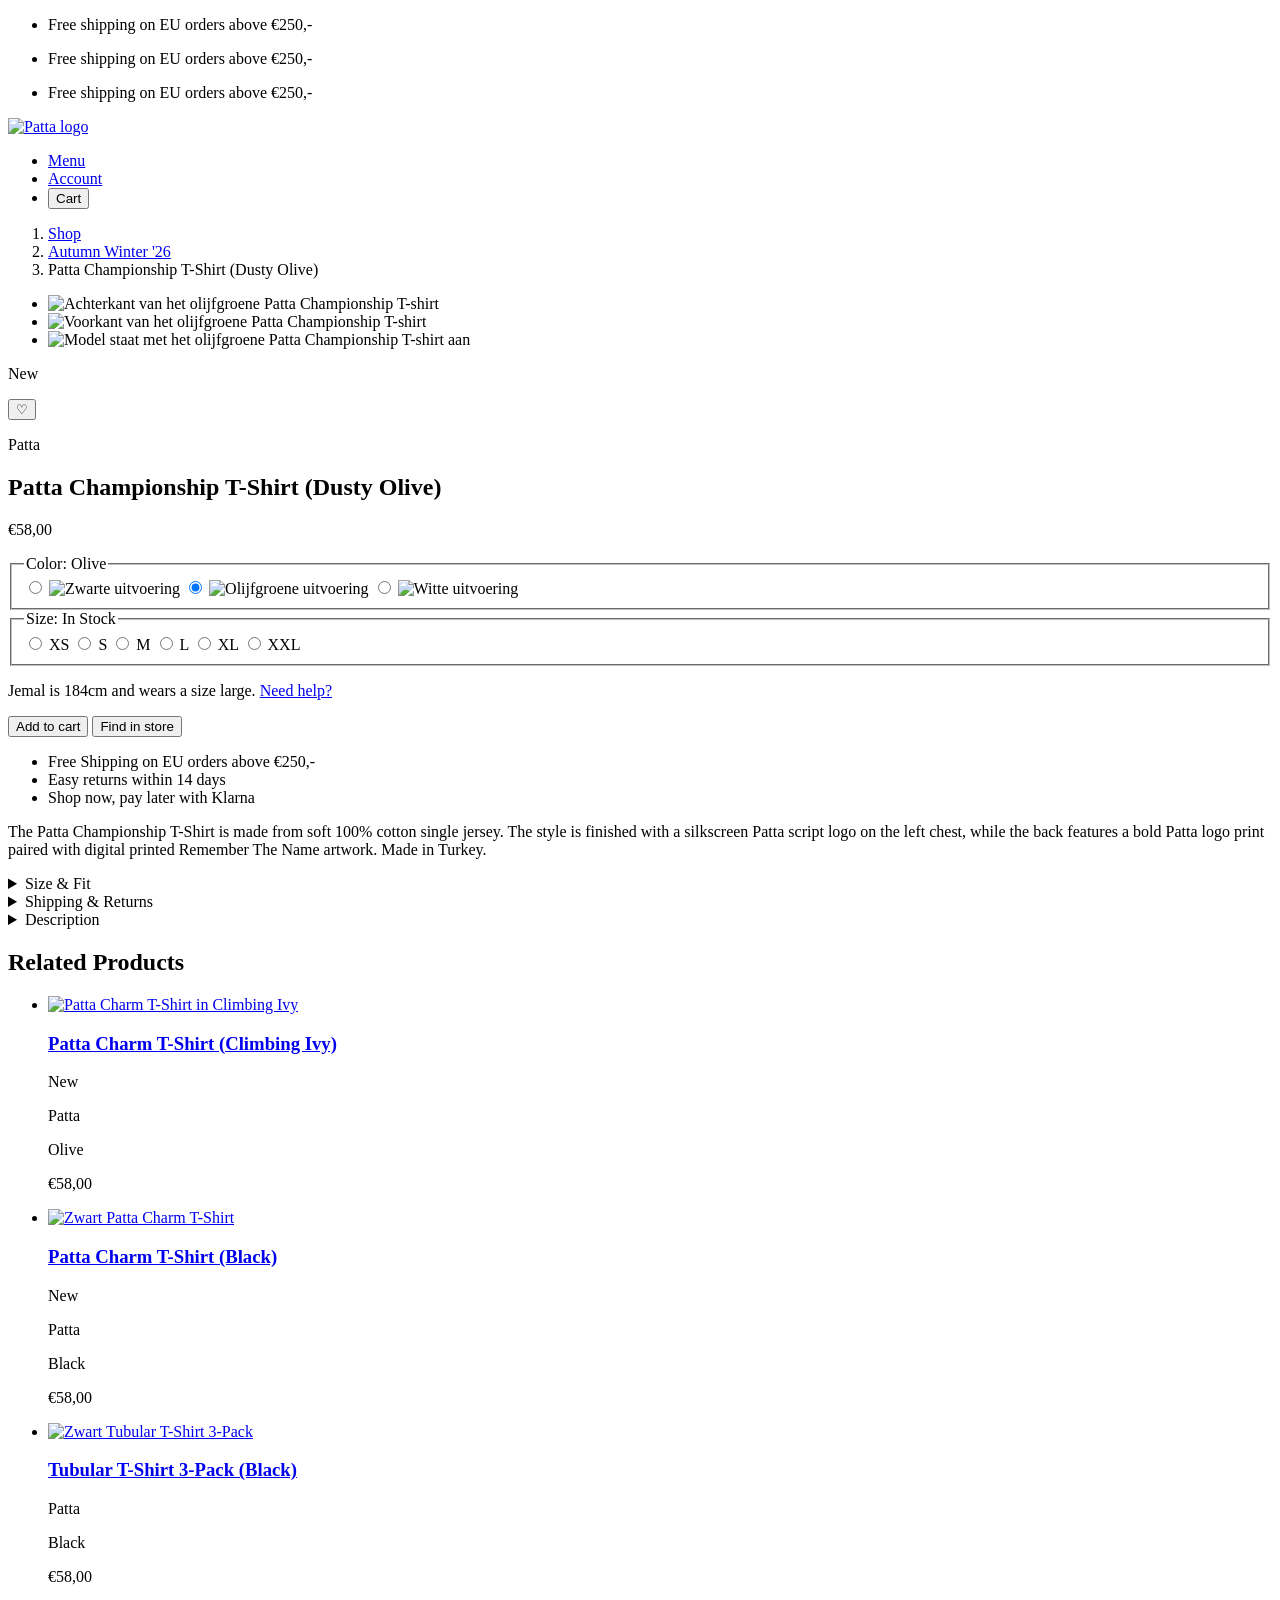
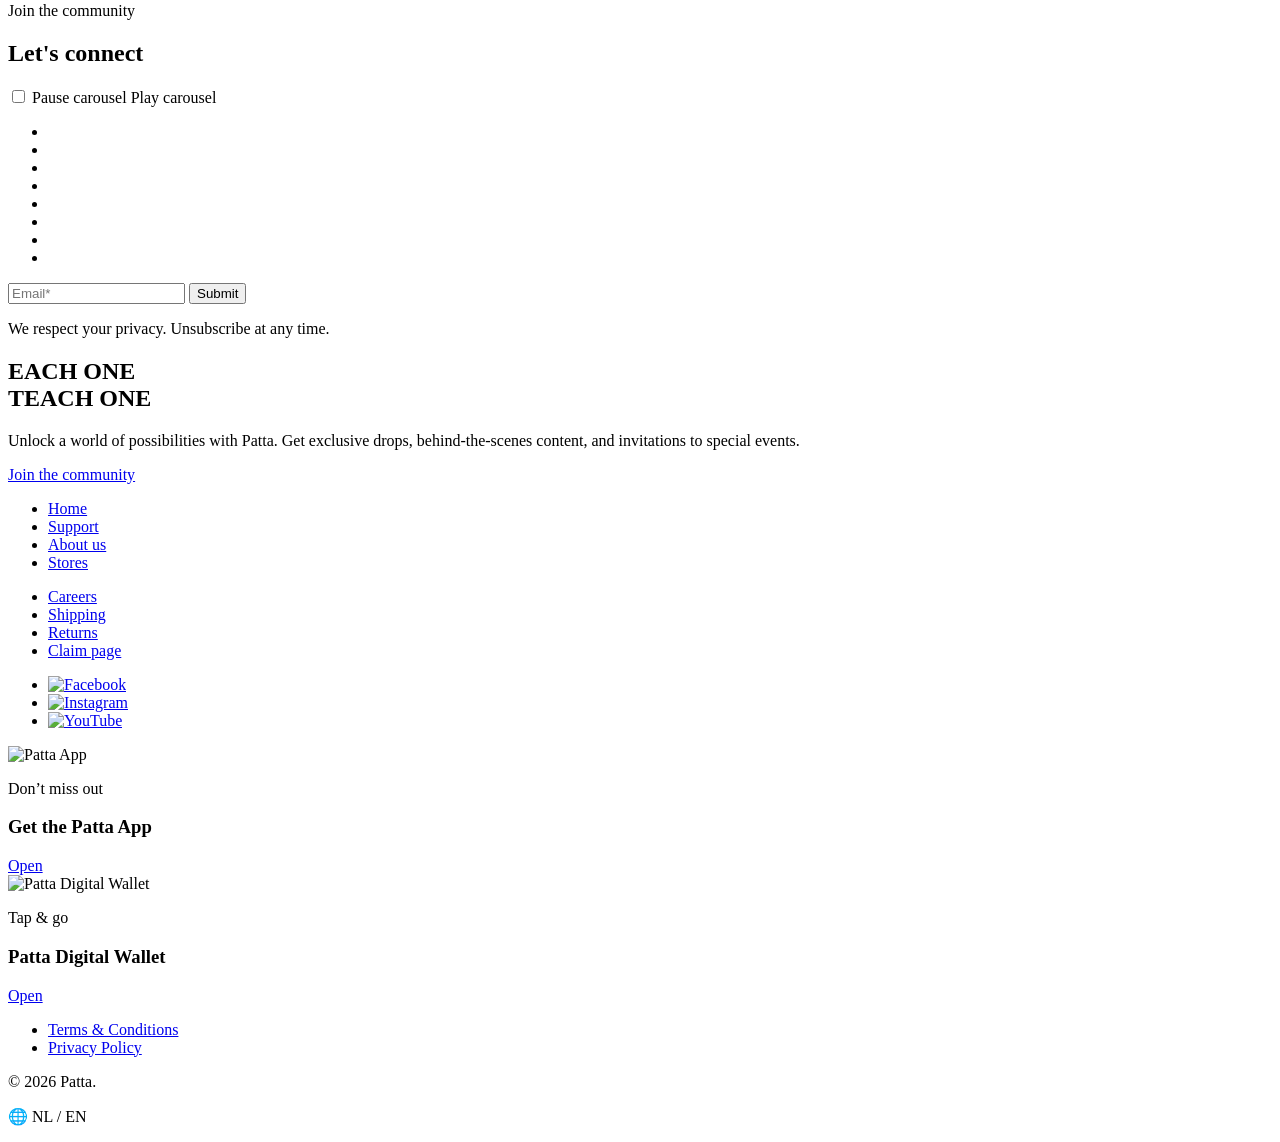
==== product.html @ f1a4efbc "Add files via upload" ====
<!doctype html>
<html lang="en">
  <head>
    <meta charset="UTF-8" />
    <meta name="author" content="Mtima" />
    <meta name="viewport" content="width=device-width, initial-scale=1" />

    <title>Patta Championship T-Shirt (Dusty Olive)</title>

    <link href="styles/style.css" rel="stylesheet" />
    <link rel="icon" type="image/png" href="images/favicon.png" />
  </head>

  <body class="productpagina">
    <header>
      <ul>
        <li>
          <p>Free shipping on EU orders above €250,-</p>
        </li>
        <li>
          <p>Free shipping on EU orders above €250,-</p>
        </li>
        <li>
          <p>Free shipping on EU orders above €250,-</p>
        </li>
      </ul>
      <a href="index.html">
        <img src="images/pattalogo.png" alt="Patta logo" />
      </a>

      <nav aria-label="Main navigation">
        <ul>
          <li><a href="#">Menu</a></li>
          <li><a href="#">Account</a></li>
          <li>
            <button type="button" id="cart-button">
              Cart
              <span id="cart-aantal"></span>
            </button>
          </li>
        </ul>
      </nav>
    </header>

    <main>
      <nav aria-label="Breadcrumb">
        <ol>
          <li>
            <a href="index.html">Shop</a>
          </li>
          <li>
            <a href="#">Autumn Winter '26</a>
          </li>
          <li aria-current="page">Patta Championship T-Shirt (Dusty Olive)</li>
        </ol>
      </nav>

      <section aria-label="Productfoto's">
        <ul>
          <li>
            <img
              src="images/product2-kleurolive.png"
              alt="Achterkant van het olijfgroene Patta Championship T-shirt"
            />
          </li>
          <li>
            <img
              src="images/product2-img1.png"
              alt="Voorkant van het olijfgroene Patta Championship T-shirt"
            />
          </li>
          <li>
            <img
              src="images/product2.png"
              alt="Model staat met het olijfgroene Patta Championship T-shirt aan"
            />
          </li>
        </ul>
      </section>

      <section aria-labelledby="productnaam">
        <p>New</p>

        <button type="button" aria-label="Voeg toe aan verlanglijst">♡</button>

        <p>Patta</p>
        <h1 id="productnaam">Patta Championship T-Shirt (Dusty Olive)</h1>
        <p>€58,00</p>

        <form action="#" method="get">
          <fieldset>
            <legend id="gekozen-kleur">Color: Olive</legend>

            <label>
              <input type="radio" name="kleur" value="black" />
              <img
                src="images/product2-kleurzwart.png"
                alt="Zwarte uitvoering"
              />
            </label>

            <label>
              <input type="radio" name="kleur" value="olive" checked />
              <img
                src="images/product2-kleurolive.png"
                alt="Olijfgroene uitvoering"
              />
            </label>

            <label>
              <input type="radio" name="kleur" value="white" />
              <img src="images/product2-kleurwit.png" alt="Witte uitvoering" />
            </label>
          </fieldset>

          <fieldset>
            <legend>Size: In Stock</legend>

            <label><input type="radio" name="maat" value="XS" /> XS</label>
            <label><input type="radio" name="maat" value="S" /> S</label>
            <label><input type="radio" name="maat" value="M" /> M</label>
            <label><input type="radio" name="maat" value="L" /> L</label>
            <label><input type="radio" name="maat" value="XL" /> XL</label>
            <label><input type="radio" name="maat" value="XXL" /> XXL</label>
          </fieldset>

          <p>
            Jemal is 184cm and wears a size large. <a href="#">Need help?</a>
          </p>

          <button type="submit">Add to cart</button>
          <button type="button">Find in store</button>
        </form>

        <ul>
          <li>Free Shipping on EU orders above €250,-</li>
          <li>Easy returns within 14 days</li>
          <li>Shop now, pay later with Klarna</li>
        </ul>
      </section>

      <section aria-label="Productinformatie">
        <p>
          The Patta Championship T-Shirt is made from soft 100% cotton single
          jersey. The style is finished with a silkscreen Patta script logo on
          the left chest, while the back features a bold Patta logo print paired
          with digital printed Remember The Name artwork. Made in Turkey.
        </p>

        <details>
          <summary>Size &amp; Fit</summary>
          <p>Jemal is 184cm and wears a size large.</p>
          <p><a href="#">Need help?</a></p>
        </details>

        <details>
          <summary>Shipping &amp; Returns</summary>
          <p>
            We offer UPS Standard, Express Saver, and Express shipping options.
            Final prices are calculated at checkout and exclude import duties
            which will be charged by UPS after clearing customs.
          </p>
          <p>
            We accept returns within 14 days. Sale items can only be refunded as
            store credit.
          </p>
          <p><a href="#">More info</a></p>
        </details>

        <details>
          <summary>Description</summary>
          <ul>
            <li>100% cotton</li>
            <li>230 GSM single jersey</li>
            <li>Regular fit</li>
            <li>1x1 ribbed collar</li>
            <li>
              Self-fabric shoulder-to-shoulder tape and interior back neck
              finish
            </li>
            <li>Silkscreen script logo print on left chest</li>
            <li>
              Silkscreen back logo print with digital printed artwork on back
            </li>
          </ul>
          <p>POC-AW26-1000-290-0164-147</p>
        </details>
      </section>

      <section aria-labelledby="gerelateerde-producten">
        <h2 id="gerelateerde-producten">Related Products</h2>

        <ul>
          <li>
            <article>
              <a href="#">
                <img
                  src="images/product7.png"
                  alt="Patta Charm T-Shirt in Climbing Ivy"
                />
                <h3>Patta Charm T-Shirt (Climbing Ivy)</h3>
              </a>
              <p>New</p>
              <p>Patta</p>
              <p>Olive</p>
              <p>€58,00</p>
            </article>
          </li>

          <li>
            <article>
              <a href="#">
                <img
                  src="images/product8.png"
                  alt="Zwart Patta Charm T-Shirt"
                />
                <h3>Patta Charm T-Shirt (Black)</h3>
              </a>
              <p>New</p>
              <p>Patta</p>
              <p>Black</p>
              <p>€58,00</p>
            </article>
          </li>

          <li>
            <article>
              <a href="#">
                <img
                  src="images/product9.png"
                  alt="Zwart Tubular T-Shirt 3-Pack"
                />
                <h3>Tubular T-Shirt 3-Pack (Black)</h3>
              </a>
              <p>Patta</p>
              <p>Black</p>
              <p>€58,00</p>
            </article>
          </li>
        </ul>
      </section>

     <section>
	<p>Join the community</p>
	<h2>Let's connect</h2>

	<input
		type="checkbox"
		id="community-pauze"
		class="visually-hidden"
	>

	<label for="community-pauze" class="community-pauze">
		<span class="pauzeren">Pause carousel</span>
		<span class="afspelen">Play carousel</span>
	</label>

	<ul class="tweede-carousel">
          <li>
            <img src="images/carouselimg1.png" alt="" />
          </li>
          <li>
            <img src="images/carouselimg2.png" alt="" />
          </li>
          <li>
            <img src="images/carouselimg3.png" alt="" />
          </li>
          <li>
            <img src="images/carouselimg4.png" alt="" />
          </li>
          <li>
            <img src="images/carouselimg5.png" alt="" />
          </li>
          <li>
            <img src="images/carouselimg6.png" alt="" />
          </li>
          <li>
            <img src="images/carouselimg7.png" alt="" />
          </li>
          <li>
            <img src="images/carouselimg8.png" alt="" />
          </li>
        </ul>

        <form>
          <label for="email"></label>

          <input
            type="email"
            id="email"
            name="email"
            placeholder="Email*"
            required
          />

          <button type="submit">Submit</button>
        </form>

        <p>We respect your privacy. Unsubscribe at any time.</p>
      </section>
      <!-- DE MODELESS CART DIALOG -->
      <dialog id="cart-dialog">
        <form method="dialog">
          <h2>Added to cart</h2>

          <button
	type="submit"
	class="close"
	aria-label="Sluit winkelmandje"
>
	X
</button>

          <section>
            <img
              src="images/product2-kleurolive.png"
              alt="Patta Championship T-Shirt in Dusty Olive"
            />

            <div>
              <p>Patta</p>
              <p>Patta Championship T-Shirt</p>
              <p id="cart-keuze"></p>
              <p>€58,00</p>
            </div>
          </section>

          <button type="submit">Continue shopping</button>
        </form>
      </dialog>
    </main>

    <footer>
      <section>
        <h2>EACH ONE<br />TEACH ONE</h2>

        <p>
          Unlock a world of possibilities with Patta. Get exclusive drops,
          behind-the-scenes content, and invitations to special events.
        </p>

        <a href="#">Join the community</a>
      </section>

      <nav aria-label="Footer navigation">
        <ul>
          <li><a href="index.html">Home</a></li>
          <li><a href="#">Support</a></li>
          <li><a href="#">About us</a></li>
          <li><a href="#">Stores</a></li>
        </ul>

        <ul>
          <li><a href="#">Careers</a></li>
          <li><a href="#">Shipping</a></li>
          <li><a href="#">Returns</a></li>
          <li><a href="#">Claim page</a></li>
        </ul>
      </nav>

      <div class="social-media">
        <ul>
          <li>
            <a href="#">
              <img src="images/facebooklogo.png" alt="Facebook" />
            </a>
          </li>

          <li>
            <a href="#">
              <img src="images/instagramlogo.png" alt="Instagram" />
            </a>
          </li>

          <li>
            <a href="#">
              <img src="images/youtubelogo.png" alt="YouTube" />
            </a>
          </li>
        </ul>
      </div>

      <div class="footer-promoties">
        <article>
          <img src="images/logo.promo-app.svg" alt="Patta App" />

          <div>
            <p>Don’t miss out</p>
            <h3>Get the Patta App</h3>
          </div>

          <a href="#">Open</a>
        </article>

        <article>
          <img src="images/logo.promo-wallet.svg" alt="Patta Digital Wallet" />

          <div>
            <p>Tap &amp; go</p>
            <h3>Patta Digital Wallet</h3>
          </div>

          <a href="#">Open</a>
        </article>
      </div>

      <div class="footer-onderkant">
        <ul>
          <li>
            <a href="#">Terms &amp; Conditions</a>
          </li>
          <li>
            <a href="#">Privacy Policy</a>
          </li>
        </ul>

        <p>&copy; 2026 Patta.</p>
        <p>🌐 NL / EN</p>
      </div>
    </footer>

    <script defer src="scripts/script.js"></script>
  </body>
</html>
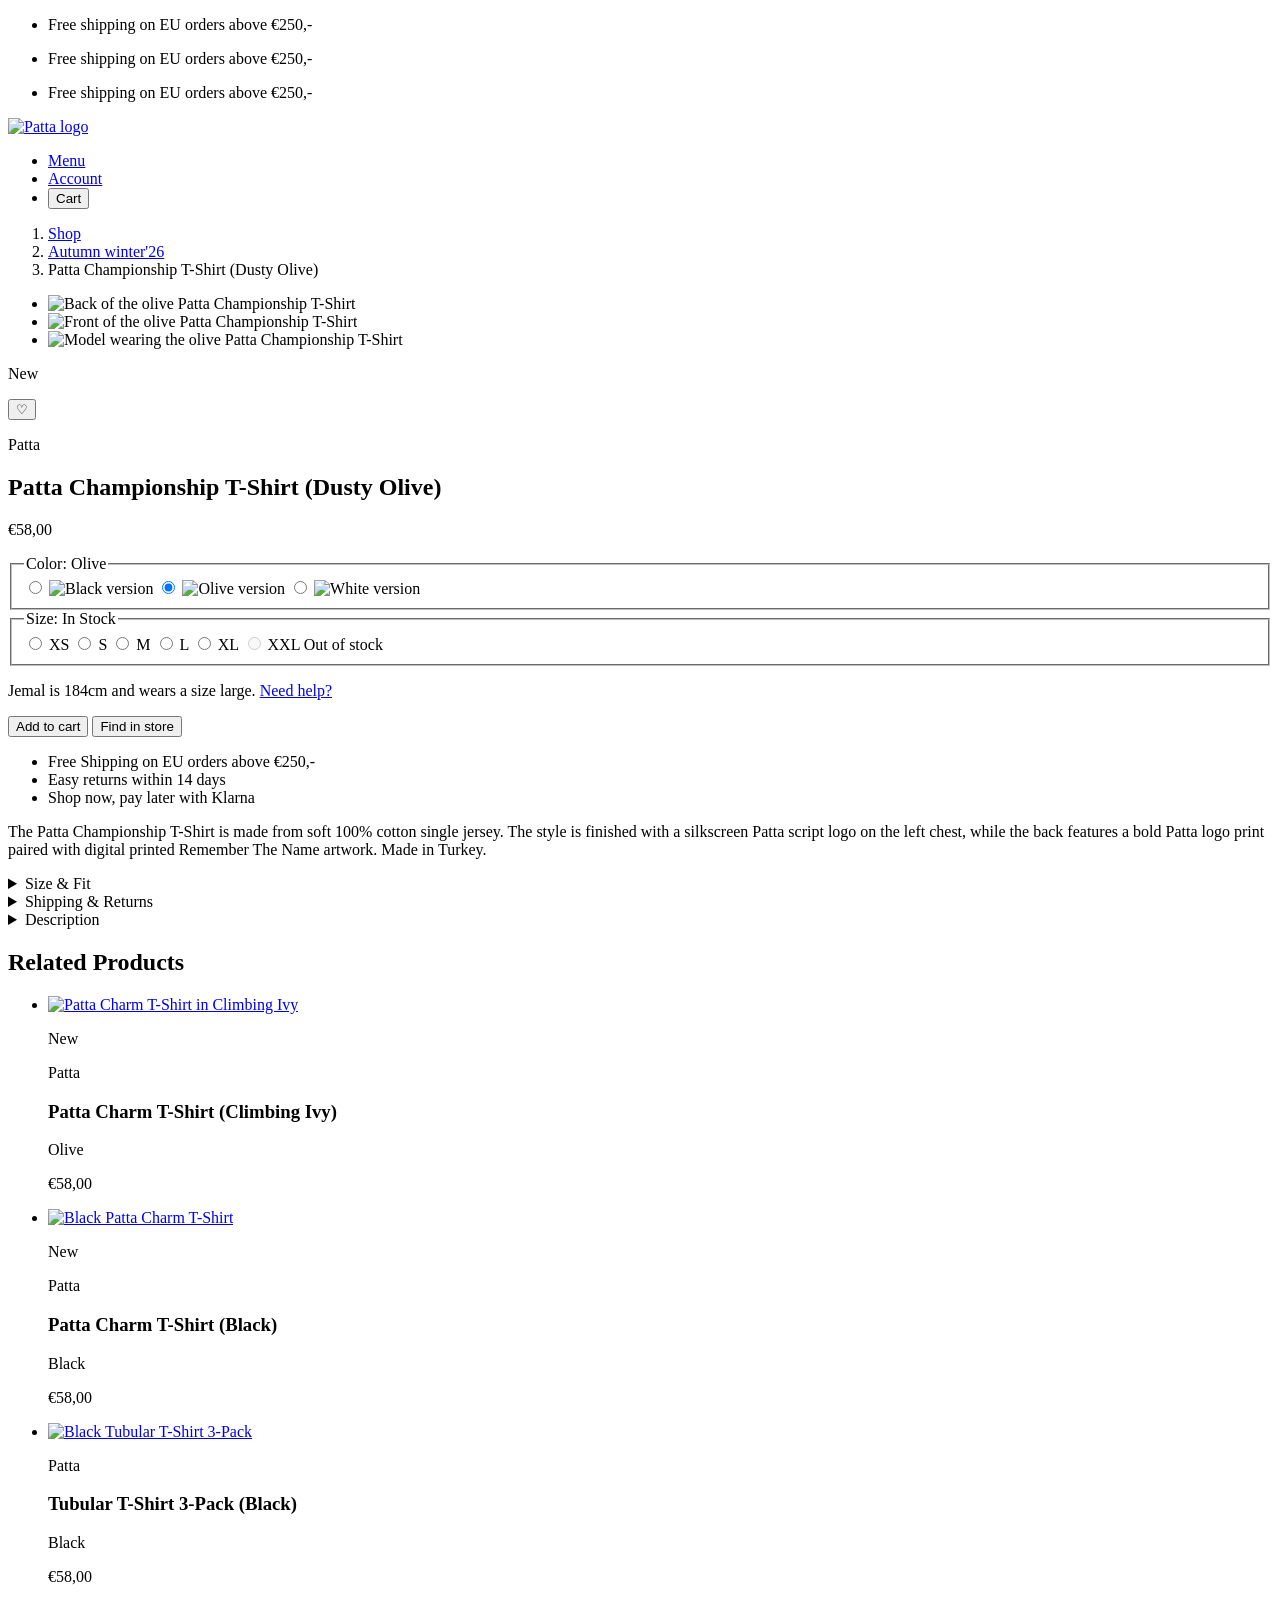
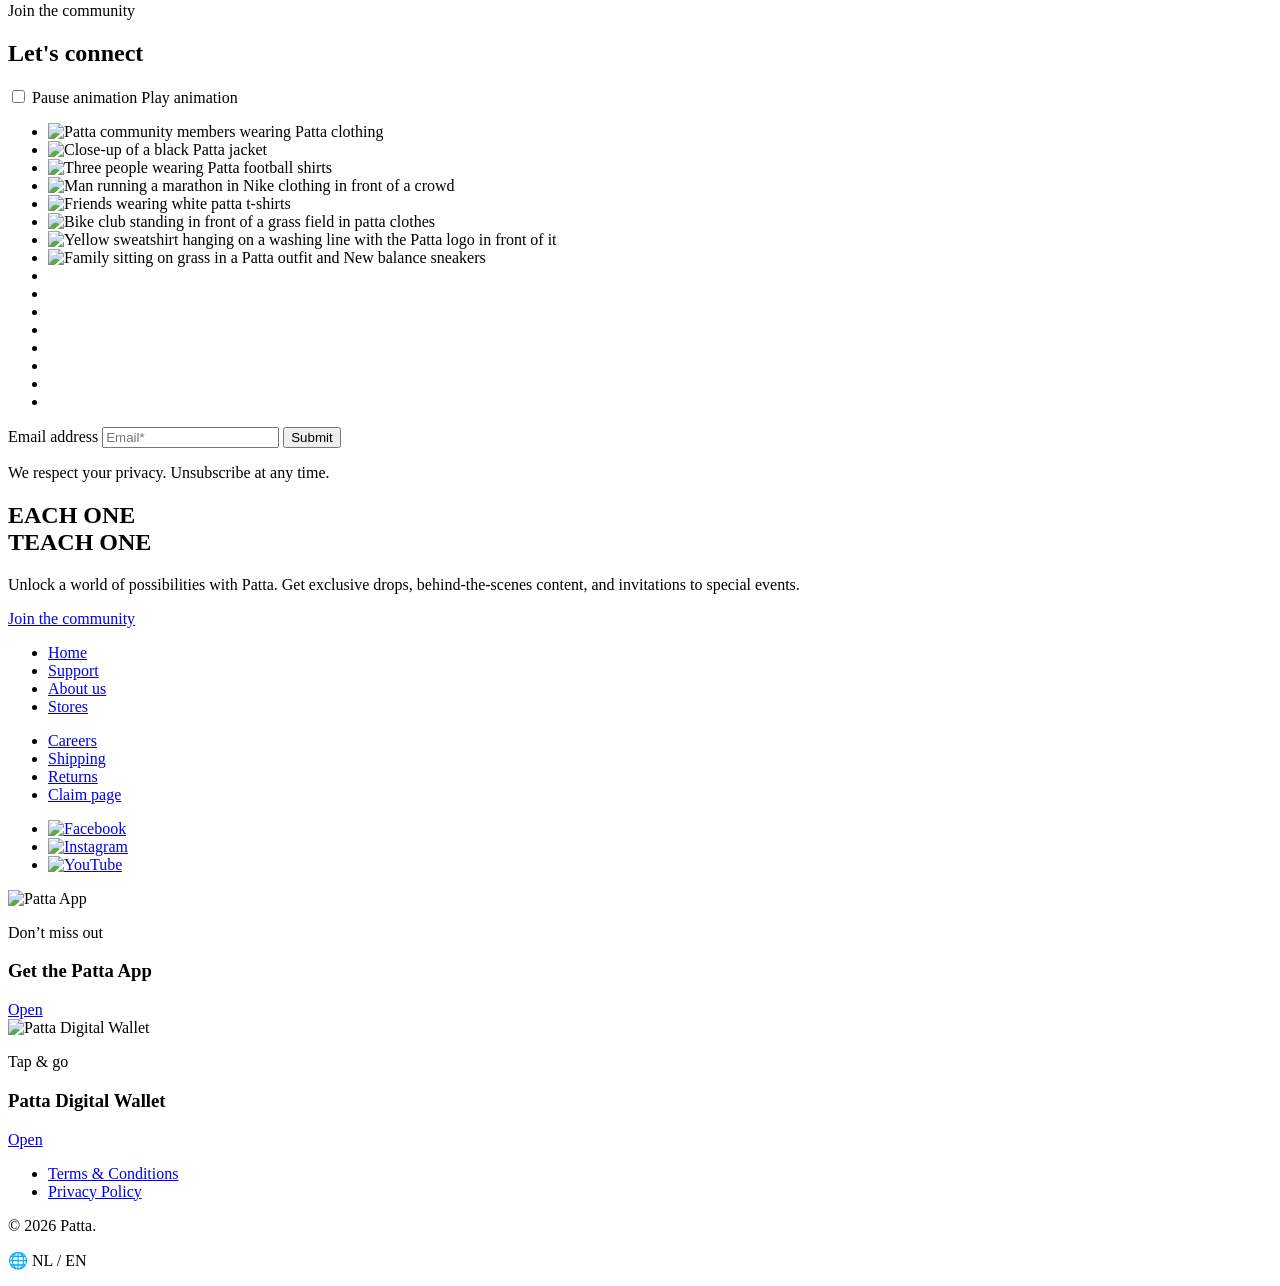
==== commit 8567c6ce: "Add files via upload" ====
--- a/product.html
+++ b/product.html
@@ -30,7 +30,7 @@
 
       <nav aria-label="Main navigation">
         <ul>
-          <li><a href="#">Menu</a></li>
+          <li><a href="index.html#latest-collection">Menu</a></li>
           <li><a href="#">Account</a></li>
           <li>
             <button type="button" id="cart-button">
@@ -49,30 +49,34 @@
             <a href="index.html">Shop</a>
           </li>
           <li>
-            <a href="#">Autumn Winter '26</a>
-          </li>
-          <li aria-current="page">Patta Championship T-Shirt (Dusty Olive)</li>
+            <a href="index.html">Autumn winter'26 </a>
+          </li>
+          <li>
+            <span aria-current="page">
+              Patta Championship T-Shirt (Dusty Olive)
+            </span>
+          </li>
         </ol>
       </nav>
 
-      <section aria-label="Productfoto's">
+      <section aria-label="Product images">
         <ul>
           <li>
             <img
               src="images/product2-kleurolive.png"
-              alt="Achterkant van het olijfgroene Patta Championship T-shirt"
+              alt="Back of the olive Patta Championship T-Shirt"
             />
           </li>
           <li>
             <img
               src="images/product2-img1.png"
-              alt="Voorkant van het olijfgroene Patta Championship T-shirt"
+              alt="Front of the olive Patta Championship T-Shirt"
             />
           </li>
           <li>
             <img
               src="images/product2.png"
-              alt="Model staat met het olijfgroene Patta Championship T-shirt aan"
+              alt="Model wearing the olive Patta Championship T-Shirt"
             />
           </li>
         </ul>
@@ -81,35 +85,35 @@
       <section aria-labelledby="productnaam">
         <p>New</p>
 
-        <button type="button" aria-label="Voeg toe aan verlanglijst">♡</button>
+        <button type="button" aria-label="Add to wishlist">♡</button>
 
         <p>Patta</p>
         <h1 id="productnaam">Patta Championship T-Shirt (Dusty Olive)</h1>
         <p>€58,00</p>
 
-        <form action="#" method="get">
+        <!--
+          Bron voor de opbouw van formulieren met fieldset, legend, label en inputs:
+          https://developer.mozilla.org/en-US/docs/Learn_web_development/Extensions/Forms/How_to_structure_a_web_form
+          Bron voor radio buttons:
+          https://developer.mozilla.org/en-US/docs/Web/HTML/Reference/Elements/input/radio
+        -->
+        <form>
           <fieldset>
             <legend id="gekozen-kleur">Color: Olive</legend>
 
             <label>
               <input type="radio" name="kleur" value="black" />
-              <img
-                src="images/product2-kleurzwart.png"
-                alt="Zwarte uitvoering"
-              />
+              <img src="images/product2-kleurzwart.png" alt="Black version" />
             </label>
 
             <label>
               <input type="radio" name="kleur" value="olive" checked />
-              <img
-                src="images/product2-kleurolive.png"
-                alt="Olijfgroene uitvoering"
-              />
+              <img src="images/product2-kleurolive.png" alt="Olive version" />
             </label>
 
             <label>
               <input type="radio" name="kleur" value="white" />
-              <img src="images/product2-kleurwit.png" alt="Witte uitvoering" />
+              <img src="images/product2-kleurwit.png" alt="White version" />
             </label>
           </fieldset>
 
@@ -121,11 +125,18 @@
             <label><input type="radio" name="maat" value="M" /> M</label>
             <label><input type="radio" name="maat" value="L" /> L</label>
             <label><input type="radio" name="maat" value="XL" /> XL</label>
-            <label><input type="radio" name="maat" value="XXL" /> XXL</label>
+            <label>
+              <input type="radio" name="maat" value="XXL" disabled />
+              XXL
+              <span class="visually-hidden">Out of stock</span>
+            </label>
           </fieldset>
 
+          <p id="maat-fout" role="alert"></p>
+
           <p>
-            Jemal is 184cm and wears a size large. <a href="#">Need help?</a>
+            Jemal is 184cm and wears a size large.
+            <a href="#size-and-fit">Need help?</a>
           </p>
 
           <button type="submit">Add to cart</button>
@@ -139,7 +150,7 @@
         </ul>
       </section>
 
-      <section aria-label="Productinformatie">
+      <section aria-label="Product information">
         <p>
           The Patta Championship T-Shirt is made from soft 100% cotton single
           jersey. The style is finished with a silkscreen Patta script logo on
@@ -147,13 +158,17 @@
           with digital printed Remember The Name artwork. Made in Turkey.
         </p>
 
-        <details>
+        <!--
+          Bron voor uitklapbare informatie met details en summary:
+          https://developer.mozilla.org/en-US/docs/Web/HTML/Reference/Elements/details
+        -->
+        <details id="size-and-fit">
           <summary>Size &amp; Fit</summary>
           <p>Jemal is 184cm and wears a size large.</p>
-          <p><a href="#">Need help?</a></p>
+          <p><a href="#size-and-fit">Need help?</a></p>
         </details>
 
-        <details>
+        <details id="shipping-and-returns">
           <summary>Shipping &amp; Returns</summary>
           <p>
             We offer UPS Standard, Express Saver, and Express shipping options.
@@ -164,7 +179,7 @@
             We accept returns within 14 days. Sale items can only be refunded as
             store credit.
           </p>
-          <p><a href="#">More info</a></p>
+          <p><a href="#shipping-and-returns">More info</a></p>
         </details>
 
         <details>
@@ -193,15 +208,15 @@
         <ul>
           <li>
             <article>
-              <a href="#">
+              <a href="product.html">
                 <img
                   src="images/product7.png"
                   alt="Patta Charm T-Shirt in Climbing Ivy"
                 />
-                <h3>Patta Charm T-Shirt (Climbing Ivy)</h3>
               </a>
               <p>New</p>
               <p>Patta</p>
+              <h3>Patta Charm T-Shirt (Climbing Ivy)</h3>
               <p>Olive</p>
               <p>€58,00</p>
             </article>
@@ -209,15 +224,15 @@
 
           <li>
             <article>
-              <a href="#">
+              <a href="product.html">
                 <img
                   src="images/product8.png"
-                  alt="Zwart Patta Charm T-Shirt"
+                  alt="Black Patta Charm T-Shirt"
                 />
-                <h3>Patta Charm T-Shirt (Black)</h3>
               </a>
               <p>New</p>
               <p>Patta</p>
+              <h3>Patta Charm T-Shirt (Black)</h3>
               <p>Black</p>
               <p>€58,00</p>
             </article>
@@ -225,14 +240,14 @@
 
           <li>
             <article>
-              <a href="#">
+              <a href="product.html">
                 <img
                   src="images/product9.png"
-                  alt="Zwart Tubular T-Shirt 3-Pack"
+                  alt="Black Tubular T-Shirt 3-Pack"
                 />
-                <h3>Tubular T-Shirt 3-Pack (Black)</h3>
               </a>
               <p>Patta</p>
+              <h3>Tubular T-Shirt 3-Pack (Black)</h3>
               <p>Black</p>
               <p>€58,00</p>
             </article>
@@ -240,50 +255,95 @@
         </ul>
       </section>
 
-     <section>
-	<p>Join the community</p>
-	<h2>Let's connect</h2>
-
-	<input
-		type="checkbox"
-		id="community-pauze"
-		class="visually-hidden"
-	>
-
-	<label for="community-pauze" class="community-pauze">
-		<span class="pauzeren">Pause carousel</span>
-		<span class="afspelen">Play carousel</span>
-	</label>
-
-	<ul class="tweede-carousel">
-          <li>
+      <section id="community">
+        <p>Join the community</p>
+        <h2>Let's connect</h2>
+
+        <input class="visually-hidden" type="checkbox" id="community-pauze" />
+        <label for="community-pauze" class="community-pauze">
+          <span class="pauzeren">Pause animation</span>
+          <span class="afspelen">Play animation</span>
+        </label>
+
+        <ul class="tweede-carousel" tabindex="0" aria-label="Community images">
+          <li>
+            <img
+              src="images/carouselimg1.png"
+              alt="Patta community members wearing Patta clothing"
+            />
+          </li>
+          <li>
+            <img
+              src="images/carouselimg2.png"
+              alt="Close-up of a black Patta jacket"
+            />
+          </li>
+          <li>
+            <img
+              src="images/carouselimg3.png"
+              alt="Three people wearing Patta football shirts"
+            />
+          </li>
+          <li>
+            <img
+              src="images/carouselimg4.png"
+              alt="Man running a marathon in Nike clothing in front of a crowd"
+            />
+          </li>
+          <li>
+            <img
+              src="images/carouselimg5.png"
+              alt="Friends wearing white patta t-shirts"
+            />
+          </li>
+          <li>
+            <img
+              src="images/carouselimg6.png"
+              alt="Bike club standing in front of a grass field in patta clothes"
+            />
+          </li>
+          <li>
+            <img
+              src="images/carouselimg7.png"
+              alt="Yellow sweatshirt hanging on a washing line with the Patta logo in front of it"
+            />
+          </li>
+          <li>
+            <img
+              src="images/carouselimg8.png"
+              alt="Family sitting on grass in a Patta outfit and New balance sneakers"
+            />
+          </li>
+
+          <!-- Deze kopieën zorgen dat de beweging zonder onderbreking doorgaat. -->
+          <li aria-hidden="true">
             <img src="images/carouselimg1.png" alt="" />
           </li>
-          <li>
+          <li aria-hidden="true">
             <img src="images/carouselimg2.png" alt="" />
           </li>
-          <li>
+          <li aria-hidden="true">
             <img src="images/carouselimg3.png" alt="" />
           </li>
-          <li>
+          <li aria-hidden="true">
             <img src="images/carouselimg4.png" alt="" />
           </li>
-          <li>
+          <li aria-hidden="true">
             <img src="images/carouselimg5.png" alt="" />
           </li>
-          <li>
+          <li aria-hidden="true">
             <img src="images/carouselimg6.png" alt="" />
           </li>
-          <li>
+          <li aria-hidden="true">
             <img src="images/carouselimg7.png" alt="" />
           </li>
-          <li>
+          <li aria-hidden="true">
             <img src="images/carouselimg8.png" alt="" />
           </li>
         </ul>
 
         <form>
-          <label for="email"></label>
+          <label for="email" class="visually-hidden"> Email address </label>
 
           <input
             type="email"
@@ -298,21 +358,18 @@
 
         <p>We respect your privacy. Unsubscribe at any time.</p>
       </section>
-      <!-- DE MODELESS CART DIALOG -->
+      <!--
+        Bronnen voor de modeless cart dialog:
+        https://codepen.io/shooft/pen/azvKYVZ
+        https://developer.mozilla.org/en-US/docs/Web/HTML/Reference/Elements/dialog
+      -->
       <dialog id="cart-dialog">
         <form method="dialog">
           <h2>Added to cart</h2>
 
-          <button
-	type="submit"
-	class="close"
-	aria-label="Sluit winkelmandje"
->
-	X
-</button>
-
-          <section>
-            <img
+          <section aria-label="Cart item">
+            <img
+              id="cart-afbeelding"
               src="images/product2-kleurolive.png"
               alt="Patta Championship T-Shirt in Dusty Olive"
             />
@@ -325,21 +382,21 @@
             </div>
           </section>
 
-          <button type="submit">Continue shopping</button>
+          <button type="submit" class="cart-doorgaan">Continue shopping</button>
         </form>
       </dialog>
     </main>
 
     <footer>
       <section>
-        <h2>EACH ONE<br />TEACH ONE</h2>
+        <h2 class="scroll-kop">EACH ONE<br />TEACH ONE</h2>
 
         <p>
           Unlock a world of possibilities with Patta. Get exclusive drops,
           behind-the-scenes content, and invitations to special events.
         </p>
 
-        <a href="#">Join the community</a>
+        <a href="#community">Join the community</a>
       </section>
 
       <nav aria-label="Footer navigation">
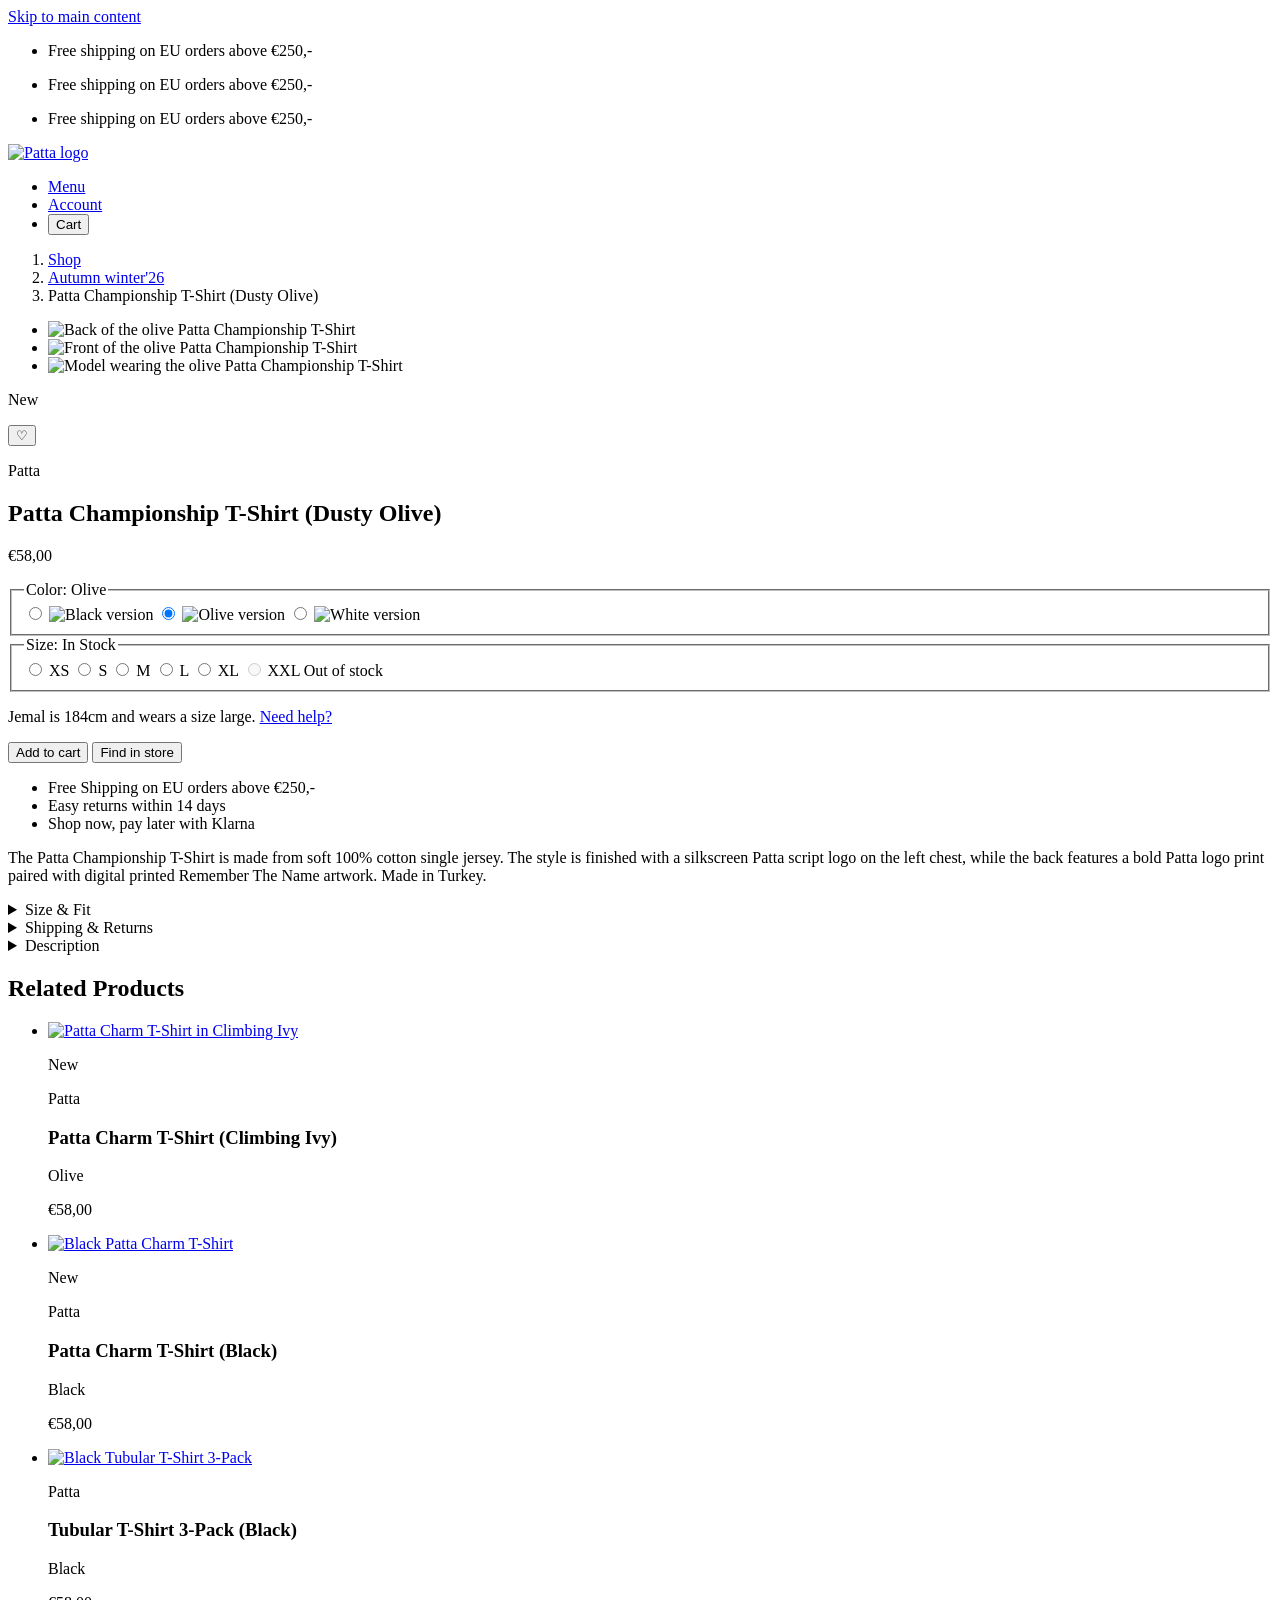
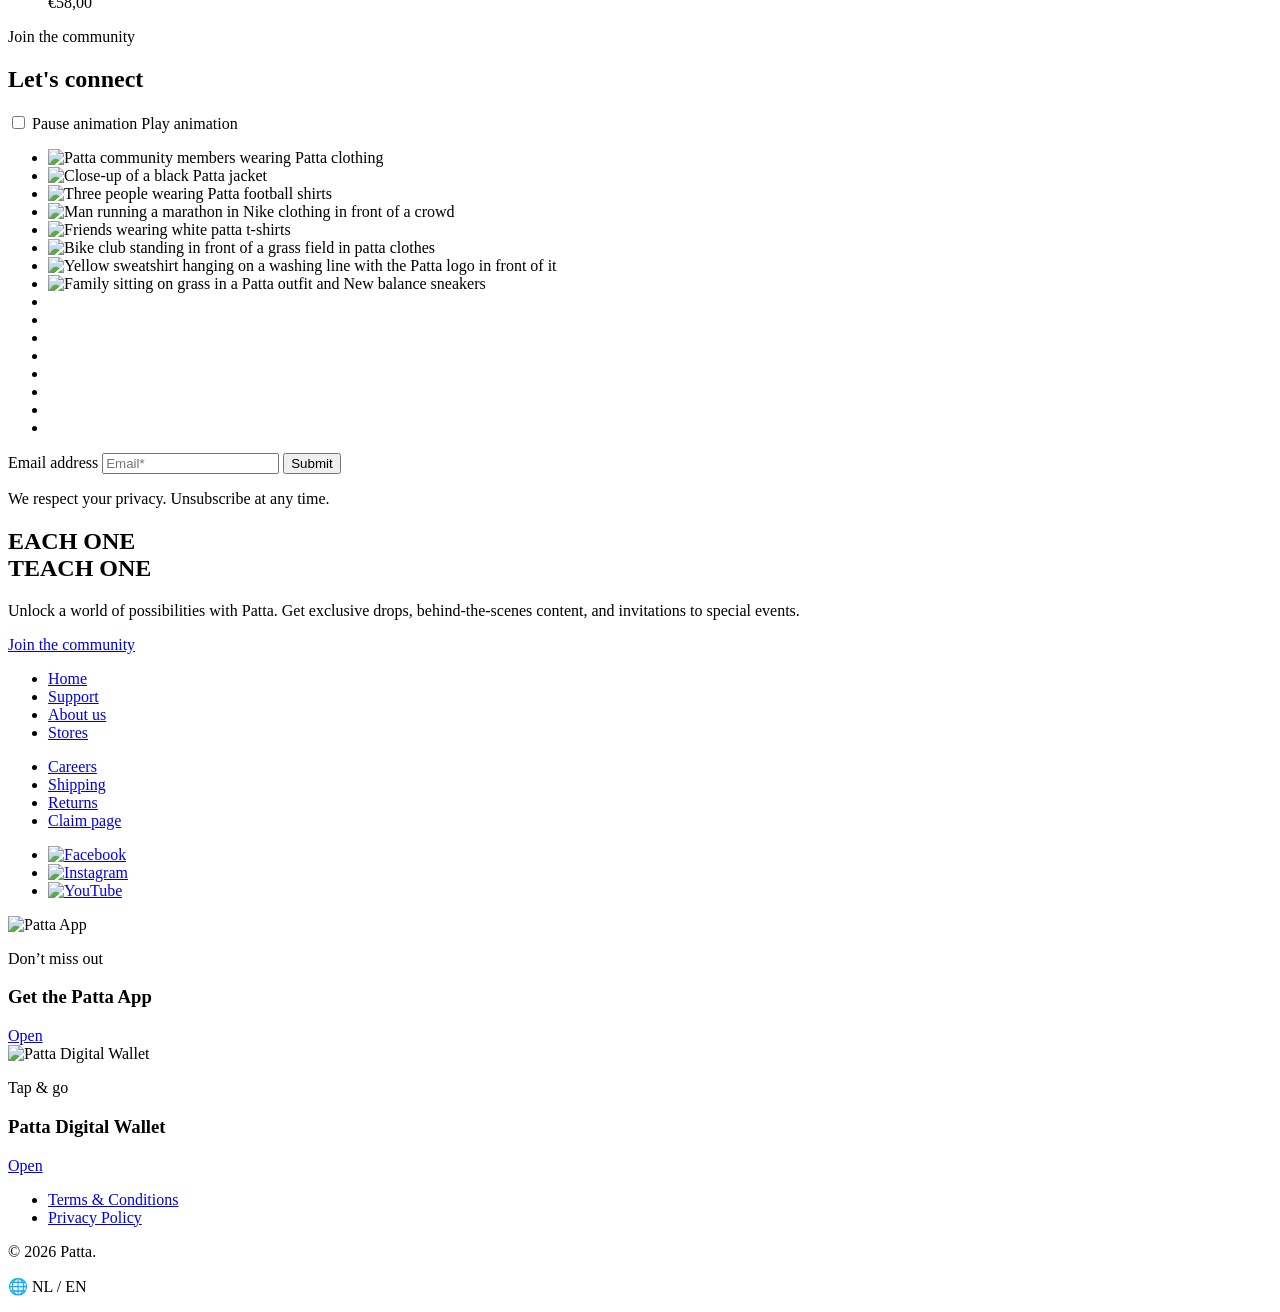
==== commit 10299388: "Add files via upload" ====
--- a/product.html
+++ b/product.html
@@ -12,6 +12,8 @@
   </head>
 
   <body class="productpagina">
+    <a class="skip-link" href="#main-content">Skip to main content</a>
+
     <header>
       <ul>
         <li>
@@ -42,7 +44,7 @@
       </nav>
     </header>
 
-    <main>
+    <main id="main-content">
       <nav aria-label="Breadcrumb">
         <ol>
           <li>
@@ -446,7 +448,7 @@
             <h3>Get the Patta App</h3>
           </div>
 
-          <a href="#">Open</a>
+          <a href="#" aria-label="Open Patta App">Open</a>
         </article>
 
         <article>
@@ -457,7 +459,7 @@
             <h3>Patta Digital Wallet</h3>
           </div>
 
-          <a href="#">Open</a>
+          <a href="#" aria-label="Open Patta Digital Wallet">Open</a>
         </article>
       </div>
 
